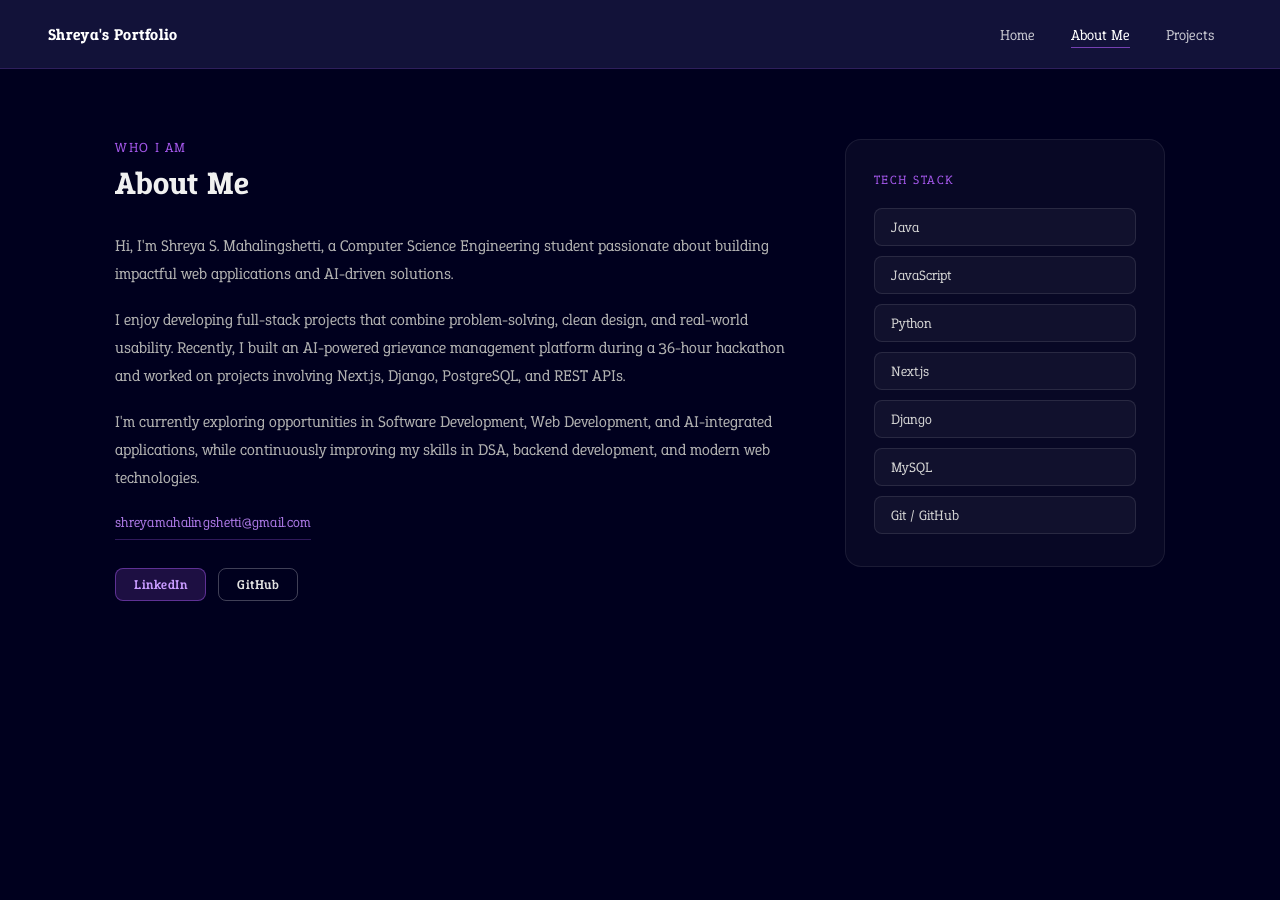
==== about.html @ 00b6f3d0 "Updated navigation and resume" ====
<!DOCTYPE html>
<html lang="en">

<head>
    <title>About Me — Shreya S Mahalingshetti</title>
    <meta charset="UTF-8">
    <meta name="viewport" content="width=device-width, initial-scale=1.0">
    <meta name="description" content="About Shreya S. Mahalingshetti — CSE student, full-stack developer, and AI enthusiast.">
    <link rel="stylesheet" href="style.css" type="text/css">
    <link rel="preconnect" href="https://fonts.googleapis.com">
    <link rel="preconnect" href="https://fonts.gstatic.com" crossorigin>
    <link href="https://fonts.googleapis.com/css2?family=Epunda+Slab:ital,wght@0,300..900;1,300..900&display=swap"
        rel="stylesheet">
</head>

<body>
    <header>
        <nav>
            <div class="nav-brand">Shreya's Portfolio</div>
            <button class="nav-hamburger" id="navHamburger" aria-label="Toggle menu" aria-expanded="false">
                <span></span><span></span><span></span>
            </button>
            <div class="nav-links" id="navLinks">
                <ul>
                    <li><a href="index.html">Home</a></li>
                    <li><a href="about.html" class="nav-active">About Me</a></li>
                    <li><a href="projects.html">Projects</a></li>
                </ul>
            </div>
        </nav>
    </header>

    <main>
        <section id="about">
            <div class="about-layout">
                <div class="about-text">
                    <span class="section-label">Who I am</span>
                    <h1>About Me</h1>

                    <p>
                        Hi, I'm Shreya S. Mahalingshetti, a Computer Science Engineering student passionate about
                        building impactful web applications and AI-driven solutions.
                    </p>
                    <p>
                        I enjoy developing full-stack projects that combine problem-solving, clean design, and
                        real-world usability. Recently, I built an AI-powered grievance management platform during a
                        36-hour hackathon and worked on projects involving Next.js, Django, PostgreSQL, and REST APIs.
                    </p>
                    <p>
                        I'm currently exploring opportunities in Software Development, Web Development, and
                        AI-integrated applications, while continuously improving my skills in DSA, backend development,
                        and modern web technologies.
                    </p>

                    <p class="about-email">shreyamahalingshetti@gmail.com</p>

                    <div class="about-actions">
                        <a href="https://www.linkedin.com/in/shreya-s-mahalingshetti/" target="_blank"
                            class="btn-action btn-action--demo">LinkedIn</a>
                        <a href="https://github.com/shreyamahalingshetti" target="_blank"
                            class="btn-action btn-action--github">GitHub</a>
                    </div>
                </div>

                <div class="about-stack">
                    <p class="about-stack__label">Tech Stack</p>
                    <div class="about-stack__pills">
                        <span class="stack-pill">Java</span>
                        <span class="stack-pill">JavaScript</span>
                        <span class="stack-pill">Python</span>
                        <span class="stack-pill">Next.js</span>
                        <span class="stack-pill">Django</span>
                        <span class="stack-pill">MySQL</span>
                        <span class="stack-pill">Git / GitHub</span>
                    </div>
                </div>
            </div>
        </section>
    </main>

    <script>
        const hamburger = document.getElementById('navHamburger');
        const navLinks = document.getElementById('navLinks');
        hamburger.addEventListener('click', () => {
            const open = navLinks.classList.toggle('nav-open');
            hamburger.classList.toggle('nav-hamburger--open', open);
            hamburger.setAttribute('aria-expanded', open);
        });
    </script>
</body>

</html>
---- style.css ----
* {
    margin: 0;
    padding: 0;
}

body {
    background-color: rgb(0, 0, 30);
    color: white;
    font-family: "Epunda Slab", serif;
}

nav {
    display: flex;
    justify-content: space-between;
    align-items: center;
    height: 68px;
    padding: 0 48px;
    background-color: rgba(20, 20, 60, 0.95);
    border-bottom: 1px solid rgba(160, 85, 230, 0.2);
    position: sticky;
    top: 0;
    z-index: 100;
    backdrop-filter: blur(8px);
}

.nav-brand {
    font-size: 1rem;
    font-weight: 700;
    color: white;
    letter-spacing: 0.02em;
}

/* Hamburger button — hidden on desktop */
.nav-hamburger {
    display: none;
    flex-direction: column;
    justify-content: center;
    gap: 5px;
    background: none;
    border: none;
    cursor: pointer;
    padding: 4px;
    z-index: 200;
}

.nav-hamburger span {
    display: block;
    width: 24px;
    height: 2px;
    background: white;
    border-radius: 2px;
    transition: transform 0.3s ease, opacity 0.3s ease;
    transform-origin: center;
}

/* Animate to X when open */
.nav-hamburger--open span:nth-child(1) {
    transform: translateY(7px) rotate(45deg);
}
.nav-hamburger--open span:nth-child(2) {
    opacity: 0;
    transform: scaleX(0);
}
.nav-hamburger--open span:nth-child(3) {
    transform: translateY(-7px) rotate(-45deg);
}

.nav-links ul {
    display: flex;
    list-style: none;
    gap: 0;
}

nav ul li {
    list-style: none;
    margin: 0 18px;
}

nav ul li a {
    text-decoration: none;
    color: rgba(255, 255, 255, 0.75);
    font-size: 0.92rem;
    transition: color 0.25s ease;
}

nav ul li a:hover {
    color: rgb(185, 130, 245);
}

nav ul li a.nav-active {
    color: white;
    border-bottom: 1.5px solid rgba(160, 85, 230, 0.7);
    padding-bottom: 2px;
}

.firstSection {
    display: flex;
    justify-content: space-around;
    align-items: center;
    margin: 23px;
    margin-bottom: 75px;
}

.leftsection {
    width: 30%;
    font-size: 3rem;
}

.leftsection .buttons .btns {
    display: inline-flex;
    align-items: center;
    justify-content: center;
    padding: 12px;
    background-color: rgba(2, 2, 48, 0.584);
    color: white;
    border: 3px solid white;
    border-radius: 15px;
    cursor: pointer;
    transition: all 0.3s ease-in-out;
    font-family: "Epunda Slab", serif;
    font-size: 1rem;
    line-height: 1;
}

/* Download Resume button (keeps animation, but matches size of other buttons) */
.leftsection .buttons .btns.btns--download {
    display: inline-flex;
    align-items: center;
    justify-content: center;
    gap: 10px;
    padding: 12px;
    border-radius: 15px;
    background-color: rgba(2, 2, 48, 0.584);
    text-decoration: none;
    box-shadow: none;
}

.leftsection .buttons .btns.btns--download:hover {
    background-color: rgba(4, 4, 100, 0.584);
    transform: scale(1.05);
}

.leftsection .buttons .btns.btns--download:active {
    transform: scale(0.985);
}

.leftsection .buttons .btns.btns--download .btns__spinner {
    width: 0;
    height: 0;
    border-radius: 9999px;
    border: 2px solid rgba(255, 255, 255, 0.35);
    border-top-color: rgba(255, 255, 255, 0.95);
    opacity: 0;
    transition: opacity 0.2s ease-in-out;
}

.leftsection .buttons .btns.btns--download.is-downloading {
    cursor: wait;
}

.leftsection .buttons .btns.btns--download.is-downloading .btns__spinner {
    width: 16px;
    height: 16px;
    opacity: 1;
    animation: resumeSpin 0.9s linear infinite;
}

@keyframes resumeSpin {
    from {
        transform: rotate(0deg);
    }
    to {
        transform: rotate(360deg);
    }
}

.leftsection .buttons {
    margin-top: 20px;
    display: flex;
    flex-wrap: nowrap;
    gap: 12px;
    align-items: center;
}

.leftsection .buttons a {
    text-decoration: none;
}

.leftsection .buttons .btns:hover {
    background-color: rgba(4, 4, 100, 0.584);
    transform: scale(1.05);
}

.rightsection img {
    width: 600px;
    height: 600px;
}

.purple {
    color: rgb(160, 85, 230);
}

#element {
    font-size: 2.7rem;
    color: rgb(160, 85, 230);
}

main hr {
    border: 0;
    background: rgb(197, 156, 236);
    height: 1.4px;
    margin: 40px 80px;
}

.secondSection {
    max-width: 80vw;
    margin: auto;
    margin-top: 40px;
    height: auto;
    padding-bottom: 60px;
}

.secondSection h1 {
    font-size: 1.9rem;
}

.gray {
    color: grey;
}

.box {
    width: 80vw;
    height: auto;
    margin-top: 14px;
    display: flex;
    flex-direction: row;
    gap: 50px;
    justify-content: center;
}

.column {
    display: flex;
    flex-direction: column;
    gap: 20px;
    flex: 1;
    max-width: 600px;
}

.skills-list {
    background-color: rgba(255, 255, 255, 0.03);
    border: 1px solid rgba(255, 255, 255, 0.07);
    border-radius: 14px;
    width: 100%;
    max-width: 600px;
    padding: 20px;
    box-sizing: border-box;
    display: grid;
    grid-template-columns: 64px 1fr;
    grid-template-rows: auto 1fr;
    column-gap: 16px;
    row-gap: 8px;
    align-items: center;
    min-height: 150px;
    transition: border-color 0.3s ease, background 0.3s ease;
}

.skills-list:hover {
    border-color: rgba(160, 85, 230, 0.4);
    background-color: rgba(160, 85, 230, 0.05);
}

.top-img {
    width: 50px;
    height: auto;
    position: static;
    grid-column: 1;
    grid-row: 1 / span 2;
    justify-self: center;
}

.verticaltitle {
    position: static;
    width: auto;
    grid-column: 2;
    grid-row: 1;
}

.verticaldisc {
    color: grey;
    position: static;
    width: auto;
    grid-column: 2;
    grid-row: 2;
    font-size: 15px;
}

/* ── About section ── */
#about {
    padding: 70px 48px 80px;
    max-width: 1050px;
    margin: 0 auto;
}

.about-layout {
    display: grid;
    grid-template-columns: 1fr 320px;
    gap: 60px;
    align-items: start;
}

.about-text .section-label {
    margin-bottom: 6px;
}

.about-text h1 {
    font-size: 2rem;
    color: #f0f0f0;
    margin-bottom: 28px;
}

.about-text p {
    font-size: 1rem;
    color: #b0b0b0;
    line-height: 1.75;
    margin-bottom: 18px;
}

.about-email {
    display: inline-block;
    font-size: 0.88rem !important;
    color: rgba(185, 130, 245, 0.9) !important;
    letter-spacing: 0.02em;
    margin-bottom: 28px !important;
    border-bottom: 1px solid rgba(160, 85, 230, 0.3);
    padding-bottom: 4px;
}

.about-actions {
    display: flex;
    gap: 12px;
    flex-wrap: wrap;
}

/* ── Tech stack panel ── */
.about-stack {
    background: rgba(255, 255, 255, 0.03);
    border: 1px solid rgba(255, 255, 255, 0.08);
    border-radius: 16px;
    padding: 32px 28px;
    position: sticky;
    top: 90px;
}

.about-stack__label {
    font-size: 0.78rem;
    letter-spacing: 0.12em;
    text-transform: uppercase;
    color: rgb(160, 85, 230);
    margin-bottom: 20px;
}

.about-stack__pills {
    display: flex;
    flex-direction: column;
    gap: 10px;
}

.stack-pill {
    display: block;
    font-size: 0.88rem;
    color: #d0d0d0;
    background: rgba(255, 255, 255, 0.04);
    border: 1px solid rgba(255, 255, 255, 0.1);
    border-radius: 8px;
    padding: 9px 16px;
    transition: border-color 0.25s ease, background 0.25s ease, color 0.25s ease;
}

.stack-pill:hover {
    border-color: rgba(160, 85, 230, 0.55);
    background: rgba(160, 85, 230, 0.08);
    color: rgb(200, 155, 255);
}

/* ── Section label (subtitle above headings) ── */
.section-label {
    display: block;
    font-size: 0.85rem;
    letter-spacing: 0.12em;
    text-transform: uppercase;
    color: rgb(160, 85, 230);
    margin-bottom: 6px;
}

/* ── Projects section wrapper ── */
#projects {
    padding: 60px 40px 80px;
    max-width: 1100px;
    margin: 0 auto;
}

#projects h1 {
    font-size: 2rem;
    color: white;
    margin-bottom: 40px;
}

/* ── Two-column card grid ── */
.projects-grid {
    display: grid;
    grid-template-columns: repeat(2, 1fr);
    gap: 28px;
}

/* ── Individual card ── */
.project-card {
    background: rgba(255, 255, 255, 0.04);
    border: 1px solid rgba(255, 255, 255, 0.1);
    border-radius: 16px;
    padding: 28px;
    display: flex;
    flex-direction: column;
    gap: 16px;
    transition: border-color 0.3s ease, transform 0.3s ease, background 0.3s ease;
    text-align: left;
}

.project-card:hover {
    border-color: rgba(160, 85, 230, 0.55);
    background: rgba(160, 85, 230, 0.06);
    transform: translateY(-4px);
}

/* ── Card header (title + optional badge) ── */
.project-card__header {
    display: flex;
    flex-direction: column;
    gap: 6px;
}

.project-card__title {
    font-size: 1.1rem;
    font-weight: 700;
    color: #f0f0f0;
    line-height: 1.35;
}

.project-card__badge {
    display: inline-block;
    width: fit-content;
    font-size: 0.72rem;
    letter-spacing: 0.08em;
    text-transform: uppercase;
    color: rgb(160, 85, 230);
    border: 1px solid rgba(160, 85, 230, 0.45);
    border-radius: 20px;
    padding: 2px 10px;
}

/* ── Description ── */
.project-card__desc {
    font-size: 0.93rem;
    color: #aaaaaa;
    line-height: 1.65;
    flex: 1;
}

/* ── Tech tags ── */
.project-card__tags {
    display: flex;
    flex-wrap: wrap;
    gap: 8px;
}

.tag {
    font-size: 0.75rem;
    background: rgba(160, 85, 230, 0.12);
    color: rgb(185, 130, 245);
    border-radius: 6px;
    padding: 3px 10px;
    letter-spacing: 0.04em;
}

/* ── Action buttons ── */
.project-card__actions {
    display: flex;
    gap: 10px;
    flex-wrap: wrap;
    margin-top: 4px;
}

.btn-action {
    display: inline-block;
    text-decoration: none;
    font-size: 0.82rem;
    font-family: "Epunda Slab", serif;
    letter-spacing: 0.04em;
    padding: 7px 18px;
    border-radius: 8px;
    transition: all 0.25s ease;
    font-weight: 600;
}

.btn-action--github {
    background: transparent;
    border: 1.5px solid rgba(255, 255, 255, 0.25);
    color: #e0e0e0;
}

.btn-action--github:hover {
    border-color: rgba(255, 255, 255, 0.6);
    background: rgba(255, 255, 255, 0.06);
    color: #ffffff;
}

.btn-action--demo {
    background: rgba(160, 85, 230, 0.18);
    border: 1.5px solid rgba(160, 85, 230, 0.5);
    color: rgb(200, 155, 255);
}

.btn-action--demo:hover {
    background: rgba(160, 85, 230, 0.35);
    border-color: rgb(160, 85, 230);
    color: #ffffff;
}

@media (max-width: 768px) {

    nav {
        height: auto;
        padding: 0 20px;
        flex-wrap: wrap;
        min-height: 60px;
    }

    .nav-brand {
        padding: 16px 0;
    }

    /* Show hamburger on mobile */
    .nav-hamburger {
        display: flex;
    }

    /* Nav links hidden by default on mobile */
    .nav-links {
        display: none;
        width: 100%;
        padding: 0 0 16px;
        border-top: 1px solid rgba(255, 255, 255, 0.06);
        margin-top: 4px;
    }

    .nav-links.nav-open {
        display: block;
    }

    .nav-links ul {
        flex-direction: column;
        gap: 0;
    }

    nav ul li {
        margin: 0;
    }

    nav ul li a {
        display: block;
        padding: 12px 4px;
        font-size: 1rem;
        border-bottom: 1px solid rgba(255, 255, 255, 0.05);
    }

    nav ul li:last-child a {
        border-bottom: none;
    }

    .firstSection {
        flex-direction: column;
        text-align: center;
        margin: 20px 10px 40px;
    }

    .leftsection {
        width: 100%;
        font-size: 2rem;
    }

    #element {
        font-size: 1.5rem;
    }

    .buttons {
        display: flex;
        flex-direction: column;
        align-items: center;
        gap: 12px;
        margin-top: 20px;
    }

    .btns {
        width: 200px;
        max-width: 250px;
    }

    .rightsection img {
        width: 70%;
        max-width: 240px;
        height: auto;
        margin: 20px auto 0;
        display: block;
    }

    main hr {
        margin: 40px auto 60px;
        width: 80%;
    }

    .secondSection {
        margin-top: 80px;
        padding-top: 10px;
        height: auto;
        text-align: center;
    }

    .secondSection h1 {
        margin-bottom: 18px;
    }

    .box {
        flex-direction: column;
        align-items: center;
        gap: 20px;
        width: 100%;
        margin-bottom: 0;
    }

    .column {
        width: 100%;
        max-width: 340px;
    }

    .skills-list {
        width: 100%;
        max-width: 340px;
        margin: 0 auto 16px;
        padding: 18px;
        box-sizing: border-box;
        display: grid;
        grid-template-columns: 48px 1fr;
        grid-template-rows: auto 1fr;
        column-gap: 12px;
        row-gap: 6px;
        align-items: center;
        min-height: 140px;
    }

    .top-img {
        width: 40px;
        height: auto;
        position: static;
    }

    .verticaltitle,
    .verticaldisc {
        position: static;
        text-align: left;
    }

    .verticaltitle {
        font-size: 1rem;
        font-weight: bold;
        margin-bottom: 5px;
    }

    .verticaldisc {
        font-size: 0.9rem;
        color: #bbb;
    }

    #about {
        padding: 40px 20px 60px;
    }

    .about-layout {
        grid-template-columns: 1fr;
        gap: 36px;
    }

    .about-stack {
        position: static;
    }

    .about-stack__pills {
        flex-direction: row;
        flex-wrap: wrap;
    }

    .stack-pill {
        flex: 0 0 auto;
    }

    #projects {
        padding: 40px 16px 60px;
    }

    .projects-grid {
        grid-template-columns: 1fr;
    }

    .project-card {
        padding: 22px 18px;
    }

}
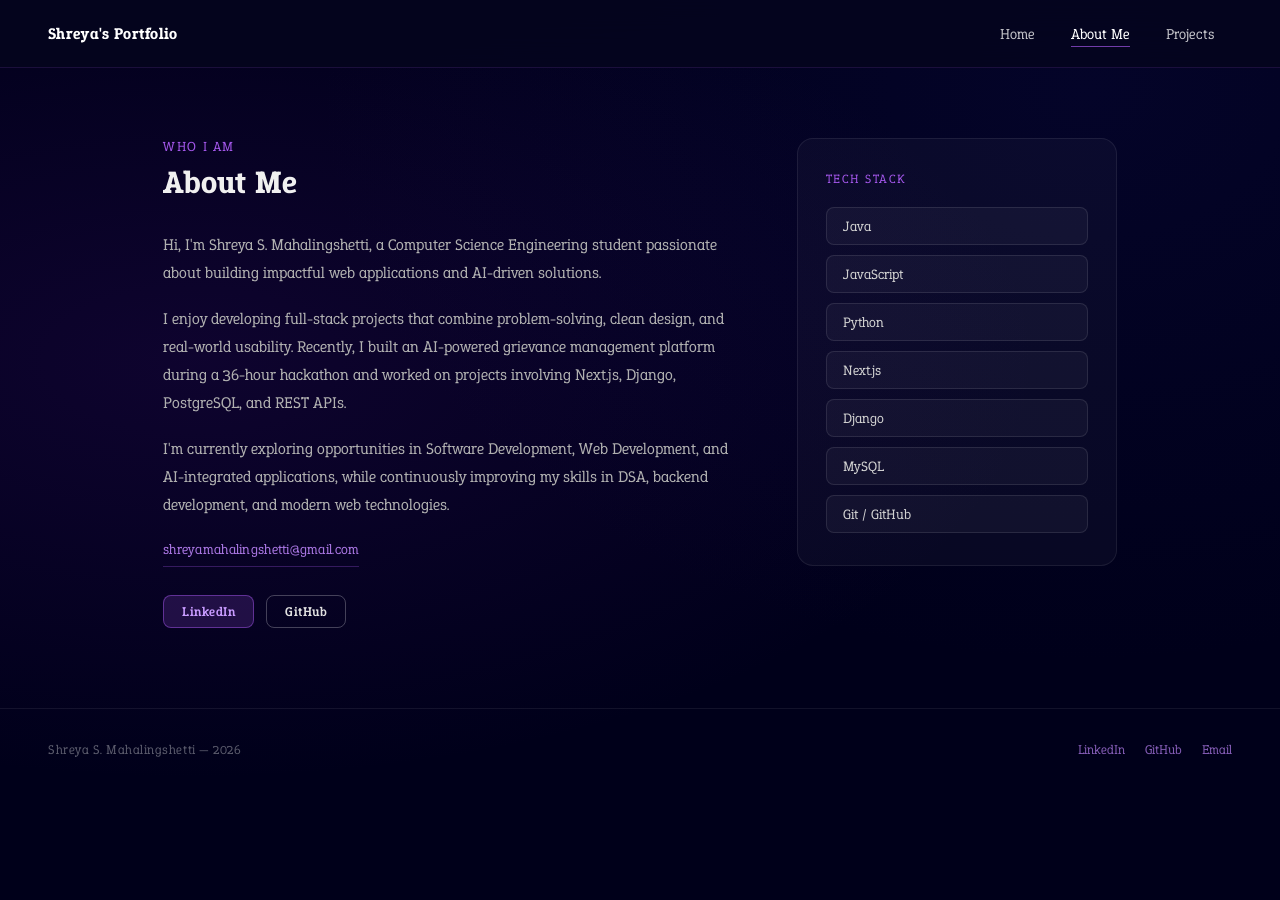
==== commit 446f552f: "Updated UI and nav bar" ====
--- a/about.html
+++ b/about.html
@@ -86,7 +86,21 @@
             hamburger.classList.toggle('nav-hamburger--open', open);
             hamburger.setAttribute('aria-expanded', open);
         });
+
+        const nav = document.querySelector('nav');
+        window.addEventListener('scroll', () => {
+            nav.classList.toggle('nav-scrolled', window.scrollY > 20);
+        }, { passive: true });
     </script>
+
+    <footer>
+        <span class="footer-copy">Shreya S. Mahalingshetti &mdash; 2026</span>
+        <div class="footer-links">
+            <a href="https://www.linkedin.com/in/shreya-s-mahalingshetti/" target="_blank">LinkedIn</a>
+            <a href="https://github.com/shreyamahalingshetti" target="_blank">GitHub</a>
+            <a href="mailto:shreyamahalingshetti@gmail.com">Email</a>
+        </div>
+    </footer>
 </body>
 
 </html>
--- a/style.css
+++ b/style.css
@@ -1,12 +1,28 @@
 * {
     margin: 0;
     padding: 0;
+    box-sizing: border-box;
+}
+
+html {
+    scroll-behavior: smooth;
 }
 
 body {
-    background-color: rgb(0, 0, 30);
+    background-color: rgb(0, 0, 26);
+    background-image:
+        radial-gradient(ellipse at 15% 40%, rgba(80, 20, 140, 0.18) 0%, transparent 55%),
+        radial-gradient(ellipse at 85% 10%, rgba(20, 20, 100, 0.2) 0%, transparent 50%);
+    background-attachment: fixed;
     color: white;
     font-family: "Epunda Slab", serif;
+    min-height: 100vh;
+}
+
+header {
+    position: sticky;
+    top: 0;
+    z-index: 100;
 }
 
 nav {
@@ -15,12 +31,17 @@
     align-items: center;
     height: 68px;
     padding: 0 48px;
-    background-color: rgba(20, 20, 60, 0.95);
-    border-bottom: 1px solid rgba(160, 85, 230, 0.2);
-    position: sticky;
-    top: 0;
-    z-index: 100;
-    backdrop-filter: blur(8px);
+    background-color: rgba(6, 6, 30, 0.82);
+    border-bottom: 1px solid rgba(160, 85, 230, 0.15);
+    backdrop-filter: blur(18px);
+    -webkit-backdrop-filter: blur(18px);
+    transition: background-color 0.35s ease, border-color 0.35s ease, box-shadow 0.35s ease;
+}
+
+nav.nav-scrolled {
+    background-color: rgba(4, 4, 22, 0.97);
+    border-bottom-color: rgba(160, 85, 230, 0.3);
+    box-shadow: 0 2px 24px rgba(0, 0, 0, 0.45);
 }
 
 .nav-brand {
@@ -102,8 +123,9 @@
 }
 
 .leftsection {
-    width: 30%;
-    font-size: 3rem;
+    width: 35%;
+    font-size: 2.6rem;
+    line-height: 1.25;
 }
 
 .leftsection .buttons .btns {
@@ -197,18 +219,41 @@
 }
 
 .purple {
-    color: rgb(160, 85, 230);
+    background: linear-gradient(130deg, #b060f0 0%, #e09aff 100%);
+    -webkit-background-clip: text;
+    -webkit-text-fill-color: transparent;
+    background-clip: text;
 }
 
 #element {
-    font-size: 2.7rem;
-    color: rgb(160, 85, 230);
+    font-size: 2.5rem;
+    background: linear-gradient(130deg, #a855e6 0%, #d480ff 100%);
+    -webkit-background-clip: text;
+    -webkit-text-fill-color: transparent;
+    background-clip: text;
+    min-height: 3rem;
+    display: block;
+}
+
+main {
+    animation: pageIn 0.45s ease both;
+}
+
+@keyframes pageIn {
+    from {
+        opacity: 0;
+        transform: translateY(14px);
+    }
+    to {
+        opacity: 1;
+        transform: translateY(0);
+    }
 }
 
 main hr {
     border: 0;
-    background: rgb(197, 156, 236);
-    height: 1.4px;
+    background: linear-gradient(to right, transparent, rgba(160, 85, 230, 0.4), transparent);
+    height: 1px;
     margin: 40px 80px;
 }
 
@@ -265,8 +310,9 @@
 }
 
 .skills-list:hover {
-    border-color: rgba(160, 85, 230, 0.4);
-    background-color: rgba(160, 85, 230, 0.05);
+    border-color: rgba(160, 85, 230, 0.45);
+    background-color: rgba(160, 85, 230, 0.06);
+    box-shadow: inset 3px 0 0 rgba(160, 85, 230, 0.6);
 }
 
 .top-img {
@@ -523,6 +569,39 @@
     background: rgba(160, 85, 230, 0.35);
     border-color: rgb(160, 85, 230);
     color: #ffffff;
+}
+/* ── Footer ── */
+footer {
+    margin-top: auto;
+    padding: 32px 48px;
+    border-top: 1px solid rgba(255, 255, 255, 0.07);
+    display: flex;
+    justify-content: space-between;
+    align-items: center;
+    flex-wrap: wrap;
+    gap: 12px;
+}
+
+.footer-copy {
+    font-size: 0.82rem;
+    color: rgba(255, 255, 255, 0.35);
+    letter-spacing: 0.04em;
+}
+
+.footer-links {
+    display: flex;
+    gap: 20px;
+}
+
+.footer-links a {
+    font-size: 0.82rem;
+    text-decoration: none;
+    color: rgba(185, 130, 245, 0.7);
+    transition: color 0.2s ease;
+}
+
+.footer-links a:hover {
+    color: rgb(200, 155, 255);
 }
 
 @media (max-width: 768px) {
